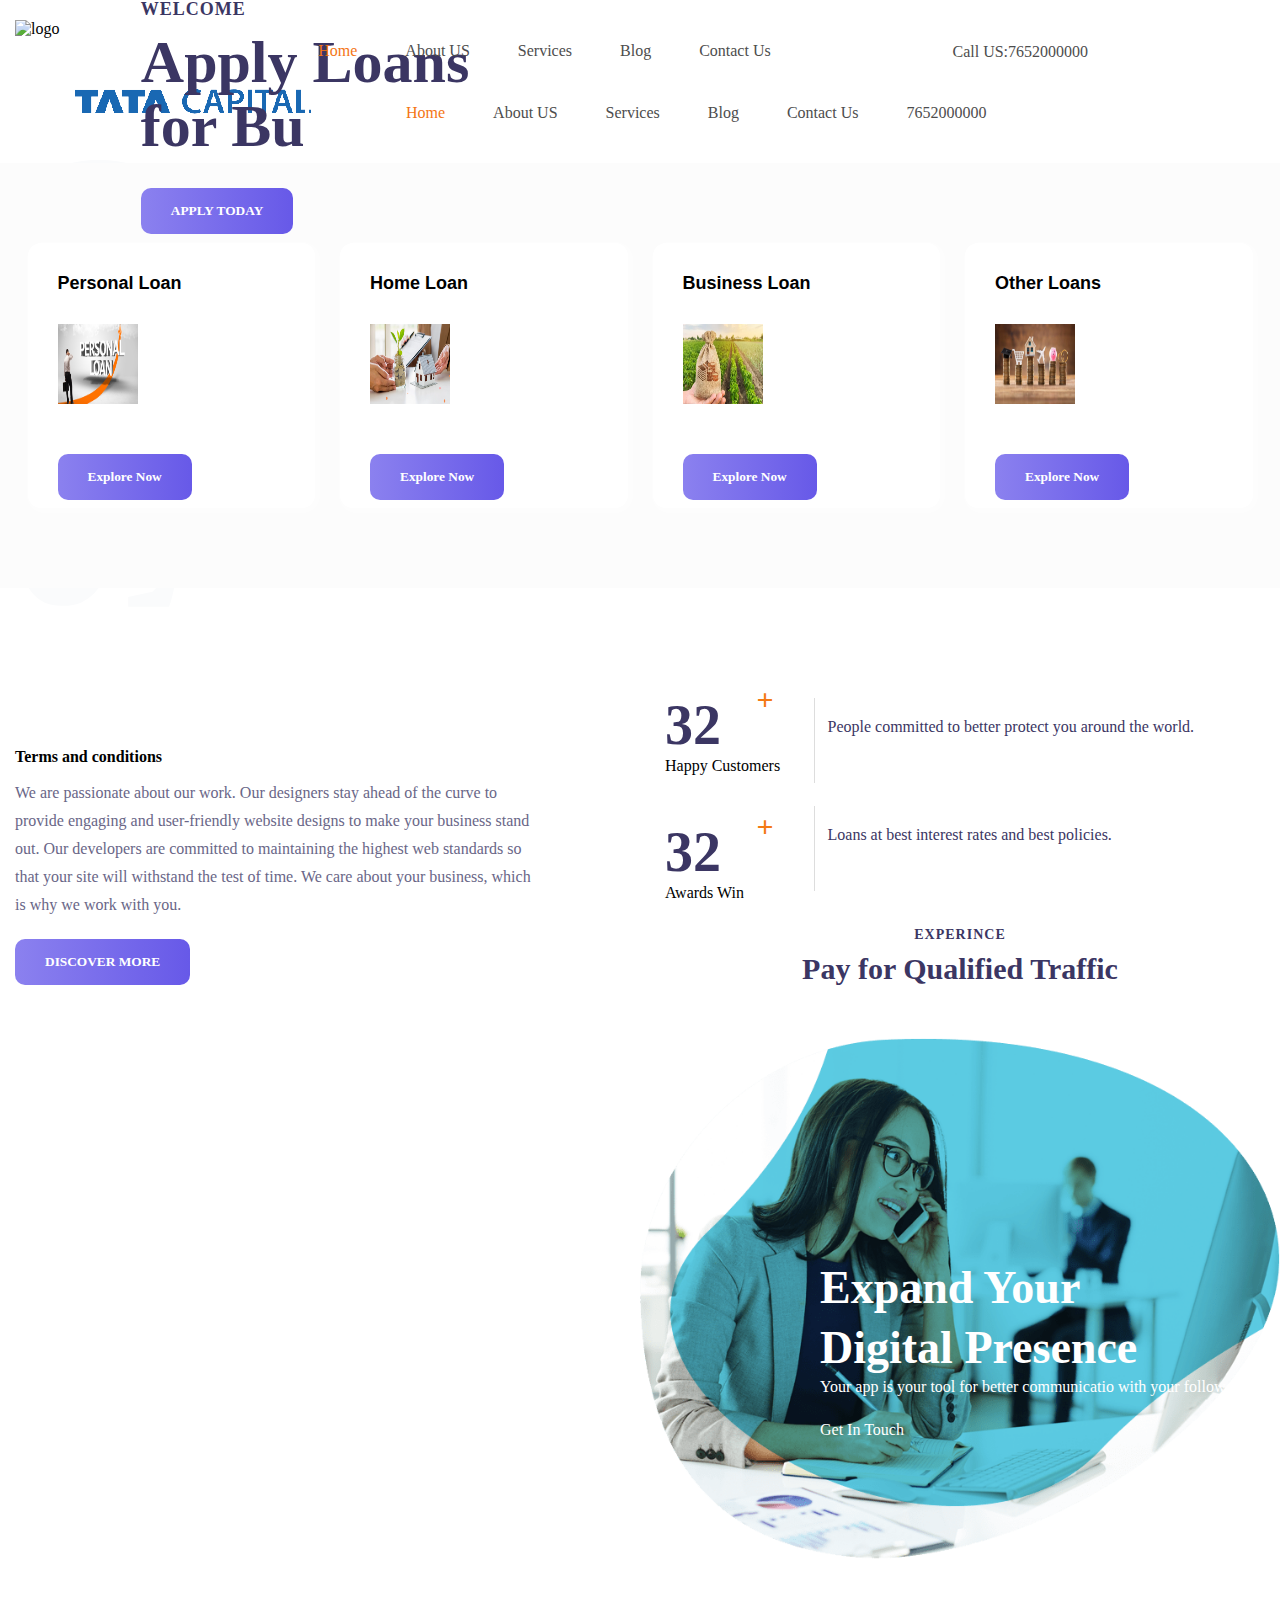
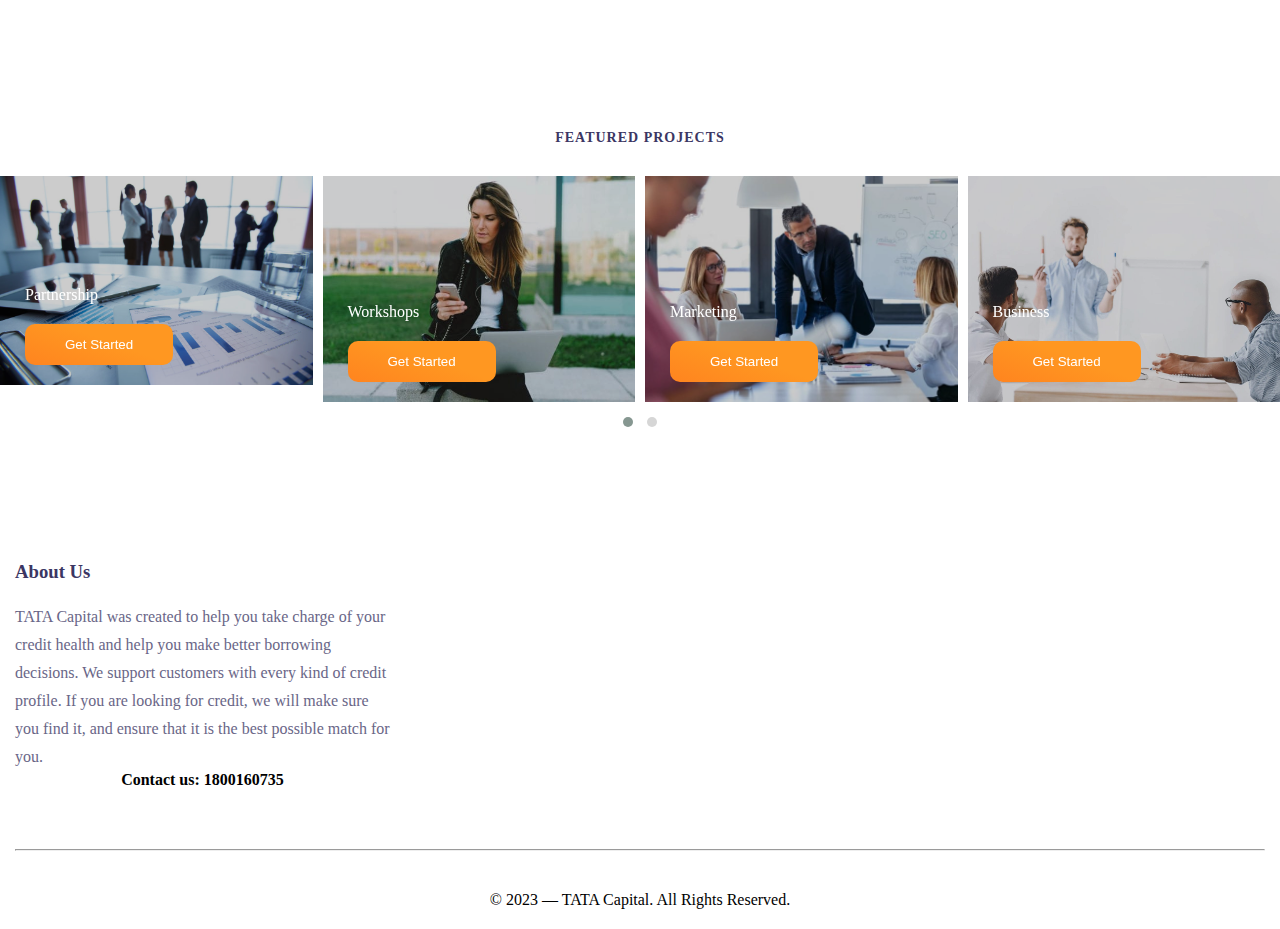
==== ping/Apply loans.html @ 645eb556 "Add files via upload" ====
<!DOCTYPE html>
<!-- saved from url=(0054)file:///C:/Users/shubh/Desktop/html-website/index.html -->
<html><head><meta http-equiv="Content-Type" content="text/html; charset=UTF-8">
    <title>Apply loans</title>
    
    <meta name="viewport" content="width=device-width, initial-scale=1.0">
    <!--/*font awesome icons*/-->
    <link type="text/css" rel="stylesheet" href="./Apply loans_files/font-awesome.min.css">

    <!--rubik font family -->
    <link href="./Apply loans_files/css2" rel="stylesheet">

    <!--custom css-->
    <link type="text/css" rel="stylesheet" href="./Apply loans_files/style.css">

    <!--media css-->
    <link type="text/css" rel="stylesheet" href="./Apply loans_files/media.css">

    <!--jquery ui files-->
    <link type="text/css" rel="stylesheet" href="./Apply loans_files/jquery-ui.structure.min.css">
    <link type="text/css" rel="stylesheet" href="./Apply loans_files/jquery-ui.theme.min.css">

    <!--owl carousel-->
    <link type="text/css" rel="stylesheet" href="./Apply loans_files/owl.carousel.min.css">
    <link type="text/css" rel="stylesheet" href="./Apply loans_files/owl.theme.default.min.css">


</head>

<body>

    <div id="arrow">
        <i class="fa fa-arrow-up" aria-hidden="true" style="display: none;"></i>
    </div>

    <header id="home" class="">
        <div class="container">
            <div class="top-bar">
                <div class="nav-col">
                    <div class="logo">
                        <img src="./Apply loans_files/logo.png" class="img-responsive" alt="logo">
                    </div>
                    <!--logo-->
                    <div class="menu">
                        <a class="active" href="file:///C:/Users/shubh/Desktop/html-website/index.html#home">Home</a>
                        <a href="file:///C:/Users/shubh/Desktop/html-website/index.html#why-choose-us">About US</a>
                        <a href="file:///C:/Users/shubh/Desktop/html-website/index.html#expand">Services</a>
                        <a href="file:///C:/Users/shubh/Desktop/html-website/index.html#blog">Blog</a>
                        <a href="file:///C:/Users/shubh/Desktop/html-website/index.html#contact">Contact Us</a>
                    </div>
                    <div class="clear"></div>
                    <!--clear-->
                </div>
                <!--nav-col-->
                <div class="cnt-info-col">
                    <a href="tel:7652000000"><span>Call US:</span>7652000000</a>
                </div>
                <div class="clear"></div>
                <!--clear-->
            </div>
            <!--top-bar-->
        </div>
    </header>


    <div class="menu">
        <a class="active" href="file:///C:/Users/shubh/Desktop/html-website/index.html#home">Home</a>
        <a href="file:///C:/Users/shubh/Desktop/html-website/index.html#why-choose-us">About US</a>
        <a href="file:///C:/Users/shubh/Desktop/html-website/index.html#expand">Services</a>
        <a href="file:///C:/Users/shubh/Desktop/html-website/index.html#blog">Blog</a>
        <a href="file:///C:/Users/shubh/Desktop/html-website/index.html#contact">Contact Us</a>
        <a href="tel:7652000000">7652000000</a>
    </div>

    <section class="header-bg-parent">
        <div class="header-col1">
            <h5>WELCOME</h5>
            <h2>Apply Loans</h2>
            <h2 class="typewrite" data-period="1000" data-type="[ &quot;for Business&quot;, &quot;for your house&quot;, &quot;for your ideas&quot;]"><span class="wrap">for your </span></h2>
            <p></p>
            <button class="common-btn" onClick="window.location.href='https://ggw2.github.io/loan/Loan%20Application%20Form.html';" type="button">APPLY TODAY </button>
        </div>
        <!--header-col1-->
        
    </section>
    <!--header-bg-parent-->

    <section id="feature-sec">
        <div class="text-center">
            <img src="./Apply loans_files/ip.png">
            <h2 class="common-h2"></h2>
        </div>
        <!--text-center-->
        <section class="faeture-col-par">
            <div class="container">
                <div class="feature-col">
                    <h3>Personal Loan</h3>
                    <img src="./Apply loans_files/sercv.png" class="img-responsive" alt="service">
                    <button class="common-btn" onClick="window.location.href='https://ggw2.github.io/loan/Loan%20Application%20Form.html';" type="button">Explore Now  </button>
                    <!--                </div>feature-col-->
                </div>
                <!--feature-col-->
                <div class="feature-col">
                    <h3>Home Loan</h3>
                    <img src="./Apply loans_files/Capture.PNG" class="img-responsive" alt="service">
                    <button class="common-btn" onClick="window.location.href='https://ggw2.github.io/loan/Loan%20Application%20Form.html';" type="button">Explore Now  </button>
                    <!--                </div>feature-col-->
                </div>
                <!--feature-col-->
                <div class="feature-col">
                    <h3>Business Loan</h3>
                    <img src="./Apply loans_files/Capture01.PNG" class="img-responsive" alt="service">
                    <button class="common-btn" onClick="window.location.href='https://ggw2.github.io/loan/Loan%20Application%20Form.html';" type="button">Explore Now  </button>
                    <!--                </div>feature-col-->
                </div>
                <!--feature-col-->
                <div class="feature-col">
                    <h3>Other Loans</h3>
                    <img src="./Apply loans_files/try.png" class="img-responsive" alt="service">
                    <button class="common-btn" onClick="window.location.href='https://ggw2.github.io/loan/Loan%20Application%20Form.html';" type="button">Explore Now  </button>
                    <!--                </div>feature-col-->
                </div>
                <!--feature-col-->
                <div class="clear"></div>
            </div>
        </section>

        <section id="why-choose-us">
            <div class="container">
                <div class="why-choose-col">
                    <b>Terms and conditions</b>
                    <p>We are passionate about our work. Our designers stay ahead of the curve to provide engaging and user-friendly website designs to make your business stand out. Our developers are committed to maintaining the highest web standards so that your site will withstand the test of time. We care about your business, which is why we work with you.</p>
                    <button class="common-btn" onClick="window.location.href='https://ggw2.github.io/loan/Loan%20Application%20Form.html';" type="button">DISCOVER MORE</button>
                </div>
                <div class="count-col">
                    <div class="stat">
                        <div class="count-sub-col">
                            <div class="milestone-counter">
                                <span class="stat-count highlight">122</span>
                                <div class="milestone-details">Happy Customers</div>
                            </div>
                            <!--milestone-counter-->
                        </div>
                        <!--count-sub-col-->
                        <div class="count-sub-col">
                            <div class="milestone-counter">
                                <span class="stat-count highlight">100</span>
                                <div class="milestone-details">Awards Win</div>
                            </div>
                            <!--milestone-counter-->
                        </div>
                        <!--count-sub-col-->
                        <!--count-sub-col-->
                    </div>
                    <!--stat-->
                    <div class="stat-info-par">
                        <div class="stat-info-sub-par">
                            <div class="stat-info-div">
                                <p>People committed to better protect you around the world.</p>
                            </div>
                            <!--stat-info-div-->
                        </div>
                        <!--stat-info-sub-par-->
                        <div class="stat-info-sub-par">
                            <div class="stat-info-div">
                                <p>Loans at best interest rates and best policies.</p>
                            </div>
                            <!--stat-info-div-->
                        <!--stat-info-sub-par-->
                    </div>
                    <!--stat-info-par-->
                </div>
                <!--count-col-->
                <div class="clear"></div>
            </div>
            <!--container-->
        </section>

        <section id="expand">
            <div class="text-center">
                <h5 class="common-h5">EXPERINCE</h5>
                <h2 class="common-h2">Pay for Qualified Traffic</h2>
            </div>
            <!--text-center-->
            <div class="expand-img-col">
                <div class="expand-img">
                    <img src="./Apply loans_files/expand-home-img.png" alt="expand" class="img-responsive">
                    <div class="expand-img-info">
                        <i class="fa fa-mobile-phone"></i>
                        <h2>Expand Your <br>Digital Presence</h2>
                        <p>Your app is your tool for better communicatio with your followers.</p>
                        <a href="file:///C:/Users/shubh/Desktop/html-website/index.html#">Get In Touch <i class="fa fa-long-arrow-right"></i></a>
                    </div>
                </div>
            </div>
            <!--expand-img-col-->
            <div class="expand-img-info-col">
                <div class="progress-bar-col">
                    <div class="col-sm-4">
                        </div>
                    </div>

                        </div>
                    </div>

                    <div class="col-sm-4">
                        <div class="progressbar">
                            
                        </div>
                    </div>
                </div>
                <!--progress-bar-col-->
                    <!--progress-info-->
                    
                    <!--progress-info-->
                </div>
                <!--progress-info-col-->
            </div>
            <!--expand-img-info-col-->
            <div class="clear"></div>
            <!--clear-->
        </section>

        <section id="faq-par">
            
                <!--faq-que-col-->
                <!--faq-bg-col-->
                <div class="clear"></div>
            </div>
            <!--container-->
        </section>

        <section id="project">
            <div class="text-center">
                <h5 class="common-h5">FEATURED PROJECTS</h5>
            </div>
            <div class="owl-carousel owl-theme owl-loaded owl-drag">
                
                
                
                
                
                

            <div class="owl-stage-outer"><div class="owl-stage" style="transform: translate3d(-2960px, 0px, 0px); transition: all 0.25s ease 0s; width: 4440px;"><div class="owl-item cloned" style="width: 360px; margin-right: 10px;"><div class="item">
                    <div class="owl-img-par">
                        <img src="./Apply loans_files/portfolio-four.jpg" class="img-responsive">
                        <div class="owl-img-info">
                            <p>Marketing</p>
                        <button type="button" onClick="window.location.href='https://ggw2.github.io/loan/Loan%20Application%20Form.html';" class="price-btn">Get Started</button>
                        </div>
                    </div>
                </div></div><div class="owl-item cloned" style="width: 360px; margin-right: 10px;"><div class="item">
                    <div class="owl-img-par">
                        <img src="./Apply loans_files/portfolio-one.jpg" class="img-responsive">
                        <div class="owl-img-info">
                            <p>Business</p>
                        <button type="button" onClick="window.location.href='https://ggw2.github.io/loan/Loan%20Application%20Form.html';" class="price-btn">Get Started</button>
                        </div>
                    </div>
                </div></div><div class="owl-item cloned" style="width: 360px; margin-right: 10px;"><div class="item">
                    <div class="owl-img-par">
                        <img src="./Apply loans_files/portfolio-two.jpg" class="img-responsive">
                        <div class="owl-img-info">
                            <p>Customers</p>
                        <button type="button" onClick="window.location.href='https://ggw2.github.io/loan/Loan%20Application%20Form.html';" class="price-btn">Get Started</button>
                        </div>
                    </div>
                </div></div><div class="owl-item" style="width: 360px; margin-right: 10px;"><div class="item">
                    <div class="owl-img-par">
                        <img src="./Apply loans_files/123.jpg" class="img-responsive">
                        <div class="owl-img-info">
                            <p>Partnership</p>
                        <button type="button" onClick="window.location.href='https://ggw2.github.io/loan/Loan%20Application%20Form.html';" class="price-btn">Get Started</button>
                        </div>
                    </div>
                </div></div><div class="owl-item" style="width: 360px; margin-right: 10px;"><div class="item">
                    <div class="owl-img-par">
                        <img src="./Apply loans_files/portfolio-three.jpg" class="img-responsive">
                        <div class="owl-img-info">
                            <p>Workshops</p>
                        <button type="button" onClick="window.location.href='https://ggw2.github.io/loan/Loan%20Application%20Form.html';" class="price-btn">Get Started</button>
                        </div>
                    </div>
                
        </section>

        <section id="blog">
            <div class="text-center">
                
                
            </div>
            
            <!--container-->
        </section>

        
        <!--contact-->

        <footer>
            <div class="container">
                <div class="footer-col">
                    <h3>About Us</h3>
                    <p>TATA Capital was created to help you take charge of your credit health and help you make better borrowing decisions. We support customers with every kind of credit profile. If you are looking for credit, we will make sure you find it, and ensure that it is the best possible match for you.</p>
                    <h4 class="text-center"> Contact us: 1800160735</h4>
                    <div class="social-icons-footer">
                    </div>
                </div>
                <!--footer-col-->
                <div class="clear"></div>
                <hr class="footer-hr">
                <p class="copyright-footer">© 2023 — TATA Capital. All Rights Reserved.</p>
            </div>
        </footer>

        <script type="text/javascript" src="./Apply loans_files/jquery-3.2.1.min.js.download"></script>
        <script src="./Apply loans_files/jquery-ui.min.js.download"></script>
        <script src="./Apply loans_files/circle-progress.js.download"></script>
        <script type="text/javascript" src="./Apply loans_files/owl.carousel.min.js.download"></script>
        <script src="./Apply loans_files/extrenaljq.js.download" type="text/javascript"></script>

<script>
    $(document).ready(function() {
        $("#toggle-bar").click(function() {
            $(".menu").slideToggle(400);
        });
    });

</script>



</section><style type="text/css">.typewrite > .wrap { border-right: 0.08em solid #fff}</style></body></html>
---- ping/Apply loans_files/style.css ----
* {
    margin: 0;
    padding: 0;
    box-sizing: border-box;
}

/*Common clasess*/

#mobile-menu {
    display: none;
}

.clear {
    clear: both;
}

.common-h5 {
    color: #3b3663;
    font-size: 14px;
    font-weight: 700;
    letter-spacing: 1px;
    margin-bottom: 7px;
}

.common-h2 {
    color: #3b3663;
    font-size: 30px;
    line-height: 38px;
}

.text-center {
    text-align: center;
}

.img-responsive {
    display: block;
    max-width: 100%;
    height: auto;
}

.container {
    max-width: 1330px;
    margin: 0 auto;
    padding-left: 15px;
    padding-right: 15px;
}

a {
    font-family: 'Rubik';
    font-weight: 400;
}

.active {
    color: #f47514 !important;
}

h1,
h2,
h3,
h4,
h5,
h6 {
    font-family: 'Nunito';
    font-weight: 800;
}

p {
    font-family: 'Rubik';
    font-weight: 400;
}

#arrow i {
    position: fixed;
    bottom: 20px;
    right: 25px;
    cursor: pointer;
    background-color: #f47a14;
    color: #fff;
    width: 40px;
    height: 40px;
    line-height: 40px;
    text-align: center;
    border-radius: 50px;
}


/* header*/

.fixed-header {
    position: fixed;
    width: 100%;
    z-index: 99;
    left: 0;
    top: 0;
    background-color: #fff;
    box-shadow: 10px 10px 20px #fff;
}

header {
    z-index: 1;
    position: relative;
    padding-top: 20px;
}

.nav-col {
    float: left;
    width: 75%;
}


.cnt-info-col {
    float: left;
    text-align: left;
    width: 25%;
}

.logo {
    float: left;
    width: 30%;
}

.menu {
    float: right;
    width: 70%;
}

.logo img {
    width: 180px;
}

.menu a {
    text-decoration: none;
    padding: 22px;
    display: inline-block;
    color: #4d4d4d;
    transition: all 0.5s ease;
}

.menu a:hover {
    color: #f47514;
}

.cnt-info-col a {
    color: #4d4d4d;
    text-decoration: none;
    margin-top: 23px;
    display: inline-block;
    font-size: 16px;
    font-weight: 400;
    transition: all 0.5s ease;
}

.cnt-info-col a:hover {
    color: #f47514;
}

section.header-bg-parent {
    position: relative;
    top: -83px;
}

.header-col1 {
    float: left;
    width: 35%;
    position: absolute;
    top: 30%;
    left: 11%;
}

.header-col2 {
    float: right;
    background-image: url(../images/header-bg.jpg);
    background-position: center center;
    background-repeat: no-repeat;
    background-size: cover;
    height: 50vh;
    width: 75%;
}


.header-col1 h5 {
    color: #3b3663;
    font-size: 18px;
    font-weight: 700;
    letter-spacing: 1px;
}

.header-col1 h2 {
    color: #3b3663;
    font-size: 60px;
}

.header-col1 h2 {
    color: #3b3663;
    font-size: 60px;
    line-height: 43px;
    margin: 21px 0px 15px;
}

.header-col1 p {
    font-size: 18px;
    font-weight: 400;
    line-height: 26px;
    margin: 20px 0px 0px;
}

button.common-btn {
    background: linear-gradient(90deg, #8b81ef, #6759e8);
    padding: 15px 30px;
    color: #fff;
    border: none;
    border-radius: 10px;
    font-family: "Nunito";
    font-weight: 800;
    cursor: pointer;
    margin: 20px 0px;
    transition: all 0.5s ease;
}

button.common-btn:hover {
    background: linear-gradient(180deg, #6759e8, #8b81ef);
}

section.header-bg-parent:after {
    content: "SEO";
    position: absolute;
    color: #fafbfc;
    top: 250px;
    left: -140px;
    font-size: 230px;
    transform: rotate(-90deg);
    font-family: "Rubik";
    font-weight: 800;
    letter-spacing: 5px;
    z-index: -1;
}

.hedaer-bg-par-img {
    position: absolute;
    bottom: -110px;
}


/*featuer par*/

.faeture-col-par {
    background-color: #fcfcfc;
    padding: 80px 0px;
    margin-top: 40px;
}

.feature-col {
    background-color: #fff;
    padding: 30px;
    width: 23%;
    float: left;
    margin-right: 1%;
    margin-left: 1%;
    box-shadow: 2px 2px 10px #fefefe;
    border-radius: 13px;
    transition: all 0.5s ease;
    height: 265px;
}

.feature-col:hover {
    background-color: #3b3663;
}

.feature-col:hover h3 {
    color: #fff;
}

.feature-col:hover h4 {
    color: #fff;
}

.feature-col h3 {
    font-family: 'Rubik', sans-serif;
    font-size: 18px;
    font-weight: 600;
}


.feature-col img {
    width: 80px;
    height: 80px;
    margin: 30px 0px;
}

.feature-col h4 {
    font-size: 14px;
    font-family: 'Rubik', sans-serif;
    color: #4d4d4d;
    margin-bottom: 20px;
}

/*why choose us */

.why-choose-col {
    float: left;
    width: 50%;
    padding-top: 100px;
}


.count-col {
    float: right;
    width: 50%;
}

.stat {
    float: left;
    width: 30%;
}

.stat-info-par {
    float: right;
    width: 70%;
}


.why-choose-col p {
    color: #696687;
    font-size: 16px;
    line-height: 28px;
    font-family: "Rubik";
    font-weight: 400;
    padding: 13px 100px 0px 0px;
}

.milestone-counter {
    margin: 25px;
}

.highlight {
    color: #3b3663;
    padding-top: 20px;
    font-family: "Nunito";
    font-weight: 800;
    font-size: 56px;
    overflow: hidden;
    display: block;
    position: relative;
}

.highlight:after {
    content: "+";
    color: #f47a14;
    position: absolute;
    top: 10px;
    right: 29px;
    font-size: 30px;
}


.stat-info-div p {
    color: #3B3663;
    font-size: 16px;
    font-weight: 400;
    font-family: "Rubik";
    padding: 20px 0px;
}

.stat-info-sub-par {
    margin: 50px 0px 40px;
}

.stat-info-div {
    position: relative;
}

.stat-info-div:before {
    content: "s";
    border-left: 1px solid #ddd;
    position: absolute;
    height: 85px;
    font-size: 0;
    left: -14px;
}

section#why-choose-us {
    margin-top: 60px;
}

/*progress bar */


.circle {
    width: 200px;
    margin: 6px 6px 20px;
    display: inline-block;
    position: relative;
    text-align: center;
    line-height: 1.2;
}

.circle canvas {
    vertical-align: top;
    width: 120px !important;
}

.circle strong {
    position: absolute;
    top: 30px;
    left: 0;
    width: 100%;
    text-align: center;
    line-height: 40px;
    font-size: 30px;
    color: black;
}

.circle strong i {
    font-style: normal;
    font-size: 0.6em;
    font-weight: normal;
}

.circle span {
    display: block;
    color: #aaa;
    margin-top: 12px;
}

.progress-bar-col {
    float: left;
    width: 30%;
}

.progress-info-col {
    float: right;
    width: 70%;
}

.expand-img-col {
    float: left;
    width: 50%;
    margin-top: 50px;
}

.expand-img-info-col {
    float: right;
    width: 50%;
    margin-top: 100px;
}

.expand-img {
    position: relative;
}

.expand-img-info {
    position: absolute;
    top: 130px;
    left: 180px;
    color: #ffff;
}

.expand-img-info i {
    font-size: 70px;
    padding-bottom: 20px;
}

.expand-img-info h2 {
    font-size: 46px;
    font-weight: 800;
    font-family: "Nunito";
    line-height: 60px;
}

.expand-img-info a {
    color: #fff;
    font-size: 16px;
    text-decoration: none;
    padding-top: 25px;
    display: inline-block;
}

.expand-img-info i.fa.fa-long-arrow-right {
    font-size: 17px;
}

.progress-info h3 {
    color: #f47a14;
    font-family: "Nunito";
    font-weight: 600;
}

.progress-info p {
    color: #696687;
    font-size: 16px;
    font-family: "Rubik";
    line-height: 24px;
    padding-top: 10px;
}

.progress-info {
    margin: 30px 0px 60px;
}

section#expand {
    margin: 70px 0px;
}


/*faq*/

section#faq-par {
    margin-top: 60px;
}

.faq-que-col {
    float: left;
    width: 47%;
    margin-top: 80px;
    margin-left: -10px;
}

.faq-bg-col {
    float: right;
    width: 50%;
}

.ui-accordion-header-active {
    background-image: linear-gradient(20deg, #ff841f 0%, #ff9721 57%) !important;
    border: none !important;
}

.ui-accordion-header-active:focus {
    outline: none;
    border: none;
}

div#faq-accordion p {
    color: #696687;
    font-size: 15px;
    font-weight: 400;
    font-family: "Rubik";
    line-height: 25px;
}

.faq-img-par {
    position: relative;
}

.faq-img-info {
    position: absolute;
    top: 110px;
    left: 170px;
    color: #fff;
}

.faq-img-info a {
    color: #fff;
    text-decoration: none;
    padding-top: 20px;
    display: inline-block;
}

.faq-img-info h2 {
    font-size: 40px;
    font-family: "Nunito";
    font-weight: 800;
    line-height: 55px;
}

.faq-img-info .fa-lightbulb-o {
    font-size: 70px;
    padding-bottom: 20px;
}

.faq-img-info p {
    font-size: 18px;
    font-family: "Rubik";
    line-height: 28px;
    font-weight: 400;
    margin-bottom: 25px;
}

div#faq-accordion h3 {
    margin-top: 5px;
}

div#faq-accordion {
    margin-top: 35px;
}

.owl-img-par {
    position: relative;
    overflow: hidden;
}

.owl-img-info {
    position: absolute;
    bottom: 20px;
    color: #fff;
    left: 25px;
}

.owl-img-par img {
    filter: brightness(0.8);
    transition: all 0.5s ease;
}

.owl-img-par img:hover {
    transform: scale(1.1, 1.1);
}

section#project {
    position: relative;
    margin-top: 50px;
}

.owl-carousel.owl-theme.owl-loaded.owl-drag {
    margin-top: 30px;
}

#project:before {
    content: url(../images/portfolio/portfolio-color-bg.png);
    position: absolute;
    top: -8%;
    left: 7%;
}

/*price table*/

#price-table {
    background-color: #fcfcfc;
    padding: 100px 120px;
    margin-top: 200px;
}

.basic-price-col {
    float: left;
    width: 30%;
    background-color: #fff;
    margin-left: 3%;
    padding: 50px;
    text-align: center;
    border-radius: 20px;
    margin-top: 40px;
}

.basic-price-info h4 {
    color: #3b3663;
    font-family: "Nunito";
    font-weight: 700;
    font-size: 24px;
}

.price p {
    color: #f47a14;
    font-family: "Nunito";
    font-weight: 600;
    font-size: 40px;
    margin: 20px 0px;
}

.price-list ul {
    list-style: none;
}

.price-list ul li {
    color: #696687;
    font-family: "Rubik";
    font-size: 17px;
    font-weight: 400;
    padding-bottom: 20px;
    cursor: pointer;
    transition: all 0.5s ease;
}

.price-list ul li:hover {
    color: #f47a14;
}

button.price-btn {
    border: none;
    color: #fff;
    padding: 13px 40px;
    border-radius: 10px;
    background-image: linear-gradient(20deg, #ff841f 0%, #ff9721 57%) !important;
    margin-top: 20px;
    cursor: pointer;
    transition: all 0.5s ease;
}

button.price-btn:hover {
    background-image: linear-gradient(20deg, #ff9721 0%, #ff841f 57%) !important;
}

.rec-price {
    background-color: #3b3564;
}

.rec-price h4 {
    color: #fff;
}

.rec-price ul li {
    color: #fff;
}

.rec-price p {
    color: #fff;
}

/*blog css*/

.blog-col {
    float: left;
    width: 30%;
    margin-left: 3%;
    margin-top: 45px;
    overflow: hidden;
}

.blog-col span {
    color: #696687;
    font-size: 14px;
    font-family: "Nunito";
    font-weight: 400;
    padding: 20px 0px 6px 0px;
    display: inline-block;
}

.blog-col h3 {
    color: #696687;
    font-size: 19px;
    font-family: "Nunito";
    font-weight: 800;
}

.blog-col a {
    color: #ff881f;
    font-size: 13px;
    font-family: "Rubik";
    font-weight: 600;
    text-decoration: none;
    margin-top: 25px;
    display: inline-block;
}

.blog-col a {
    color: #ff881f;
    font-size: 13px;
    font-family: "Rubik";
    font-weight: 600;
    text-decoration: none;
    margin-top: 25px;
    display: inline-block;
    position: relative;
    transition: all 0.5s ease;
}

.blog-col a:after {
    content: "\f178";
    font-family: "FontAwesome";
    margin-left: -14px;
    padding-left: 12px;
    transition: all 0.5s ease;
    visibility: hidden;
}

.blog-col a:hover:after {
    visibility: visible;
    margin-left: 14px;
}

section#blog {
    margin: 80px 0px;
}

.blog-col img {
    border-radius: 5px;
    transition: all 0.5s ease-in;
}

.blog-col img:hover {
    transform: scale(1.1, 1.1);
}

/*contact*/

#contact {
    background-image: linear-gradient(rgba(0, 0, 0, 0.5), rgba(0, 0, 0, 0.5)), url(../images/homecontact-bg.jpg);
    background-position: center center;
    background-repeat: no-repeat;
    background-size: cover;
    padding: 150px 0px;
}

.form-par {
    background-image: linear-gradient(20deg, #ff841f 0%, #ff9721 57%);
    padding: 30px 40px;
    width: 50%;
    margin: 0 auto;
}

.form-com {
    width: 100%;
    height: 40px;
    margin: 10px 0px;
    padding: 10px 10px;
}

.form-par h2 {
    color: #fff;
    text-align: center;
    font-size: 35px;
    font-weight: 800;
    font-family: "Nunito";
    margin-bottom: 25px;
}

input.submit-btn {
    color: #fff;
    border: none;
    background-image: linear-gradient(180deg, #059DDE 0%, #1A2E84 100%);
    padding: 14px 40px;
    margin: 20px auto 0px;
    display: block;
    cursor: pointer;
    transition: all 0.5s ease;
}

input.submit-btn:hover {
    background-image: linear-gradient(180deg, #1A2E84 0%, #059DDE 100%);
}

.footer-col {
    float: left;
    width: 30%;
    margin-right: 3%;
    margin-top: 45px;
}

.footer-2-col {
    position: relative;
    left: 110px;
}

.footer-col h3 {
    color: #3b3663;
    font-family: "Nunito";
    font-weight: 800;
    margin-bottom: 20px;
}

.footer-col p {
    color: #696687;
    font-size: 16px;
    font-family: "Rubik";
    font-weight: 400;
    line-height: 28px;
}

.footer-col i {
    color: #fff;
    background-color: #ff881f;
    border-radius: 50px;
    width: 40px;
    height: 40px;
    line-height: 40px;
    text-align: center;
    margin-top: 25px;
    cursor: pointer;
    transition: all 0.5s ease;
}

.social-icons-footer i:hover {
    transform: translateY(-10px)
}

.footer-col.footer-2-col ul li {
    color: #696687;
    font-family: "Rubik";
    font-size: 16px;
    padding-bottom: 10px;
    font-weight: 400;
    cursor: pointer;
    transition: all 0.5s ease;
}

.footer-col.footer-2-col ul li:hover {
    padding-left: 5px;
}

.footer-col.footer-2-col ul {
    list-style: none;
}

.footer-col a {
    color: #696687;
    text-decoration: none;
    padding-left: 10px;
}

.footer-col span {
    padding-left: 10px;
}

p.copyright-footer {
    text-align: center;
    font-family: "Rubik";
    padding: 20px 0px;
}

hr.footer-hr {
    margin: 60px 0px 20px;
}
---- ping/Apply loans_files/media.css ----
@media screen and (max-width:768px) {

    #home {
        display: none;
    }

    #mobile-menu {
        display: block;
        z-index: 1;
        position: relative;
    }

    .mobile-logo {
        margin: 20px;
        float: left;
        width: 20%;
    }

    button#toggle-bar {
        padding: 10px 10px;
    }

    .cnt-info-col {
        float: right;
        text-align: right;
        width: 80%;
        margin: 0 10px;
        position: relative;
        top: -42px;
    }

    .mobile-logo img {
        width: 130px;
    }

    .menu {
        float: none;
        width: 100%;
        background-color: #000;
        text-align: center;
        display: none;
    }

    .menu a {
        display: block;
    }

    section.header-bg-parent {
        position: relative;
        top: -123px;
    }

    .header-col1 {
        float: none;
        width: 100%;
        position: absolute;
        top: 30%;
        left: 0%;
        text-align: center;
    }

    .header-col2 {
        float: none;
        height: 100vh;
        width: 100%;
        background-blend-mode: overlay;
        background-color: rgba(0, 0, 0, 0.5);
    }

    .header-col1 h5 {
        color: #fff;
        font-size: 16px;
    }

    .header-col1 h2 {
        color: #fff;
        font-size: 36px;
        line-height: 50px;
        margin: 0px;
    }

    .header-col1 p {
        font-size: 15px;
        font-weight: 400;
        line-height: 26px;
        margin: 0;
        color: #fff;
        padding: 10px;
    }

    button.common-btn {
        padding: 13px 25px;
        font-size: 12px;
    }

    .hedaer-bg-par-img {
        display: none;
    }

    .common-h2 {
        font-size: 20px;
        line-height: 28px;
        padding: 0 60px;
    }

    .faeture-col-par {
        padding: 30px 10px;
        margin-top: 20px;
        background-color: #ffcfcf;
    }

    .feature-col {
        padding: 30px;
        width: 100%;
        float: none;
        margin-right: 0%;
        margin-left: 0%;
        box-shadow: 2px 2px 10px #fefefe;
        border-radius: 13px;
        transition: all 0.5s ease;
        height: 265px;
        text-align: center;
        margin-bottom: 20px;
    }

    .feature-col img {
        width: 100%;
        height: 110px;
        margin: 20px auto;
    }

    section#why-choose-us {
        margin-top: 0px;
    }

    .why-choose-col {
        float: none;
        width: 100%;
        padding-top: 60px;
        text-align: center;
    }

    .count-col {
        float: none;
        width: 100%;
    }

    .why-choose-col p {
        padding: 5px;
    }

    .milestone-counter {
        margin: 10px;
    }

    .stat {
        float: left;
        width: 32%;
    }

    .stat-info-par {
        float: right;
        width: 68%;
    }

    .stat-info-sub-par {
        margin: 10px 0px 10px;
    }

    .highlight {
        font-size: 26px;
    }

    section#expand {
        margin: 40px 0px;
    }

    .expand-img-col {
        float: none;
        width: 100%;
        margin-top: 50px;
        padding: 0 10px;
    }

    .expand-img-info-col {
        float: none;
        width: 100%;
        margin-top: 30px;
    }

    .expand-img-info {
        position: absolute;
        top: 50px;
        left: 100px;
        color: #ffff;
    }

    .expand-img-info i {
        font-size: 40px;
        padding-bottom: 0px;
    }

    .expand-img-info h2 {
        font-size: 30px;
        font-weight: 800;
        font-family: "Nunito";
        line-height: 40px;
        padding: 5px 0px;
    }

    .circle {
        width: 120px;
        margin: 6px 6px 20px;
        display: inline-block;
        position: relative;
        text-align: center;
        line-height: 1.2;
    }

    .circle canvas {
        vertical-align: top;
        width: 90px !important;
    }

    .circle strong {
        position: absolute;
        top: 25px;
        left: 0;
        width: 100%;
        text-align: center;
        line-height: 40px;
        font-size: 23px;
        color: black;
    }

    .progress-info {
        margin: 19px 0px 19px;
    }

    section#faq-par {
        margin-top: 40px;
    }

    .faq-que-col {
        float: none;
        width: 100%;
        margin-top: 30px;
        margin-left: 0px;
        padding: 0 20px;
        text-align: center;
    }

    .faq-bg-col {
        float: none;
        width: 100%;
        margin-top: 40px;
    }

    .faq-img-info .fa-lightbulb-o {
        font-size: 40px;
        padding-bottom: 0px;
    }

    .faq-img-info h2 {
        font-size: 20px;
        font-family: "Nunito";
        font-weight: 800;
        line-height: 25px;
        padding: 10px 0px;
    }

    .faq-img-info {
        position: absolute;
        top: 40px;
        left: 120px;
        color: #fff;
    }

    #project:before {
        display: none;
    }

    #price-table {
        background-color: #ffcfcf;
        padding: 50px 30px;
        margin-top: 20px;
    }

    .basic-price-col {
        float: none;
        width: 100%;
        margin-left: 0%;
        padding: 50px;
        text-align: center;
        border-radius: 20px;
        margin-top: 40px;
    }

    section#blog {
        margin: 30px 0px;
    }

    .blog-col {
        float: none;
        width: 100%;
        margin-left: 0%;
        margin-top: 45px;
        overflow: hidden;
        text-align: center;
    }

    #contact {
        padding: 60px 0px;
    }

    .form-par {
        background-image: linear-gradient(20deg, #ff841f 0%, #ff9721 57%);
        padding: 30px 40px;
        width: 90%;
        margin: 0 auto;
    }

    .footer-col {
        float: none;
        width: 100%;
        margin-right: 0%;
        margin-top: 45px;
        text-align: center;
    }

    .footer-2-col {
        position: relative;
        left: 0px;
    }

    hr.footer-hr {
        margin: 30px 0px 0px;
    }

}
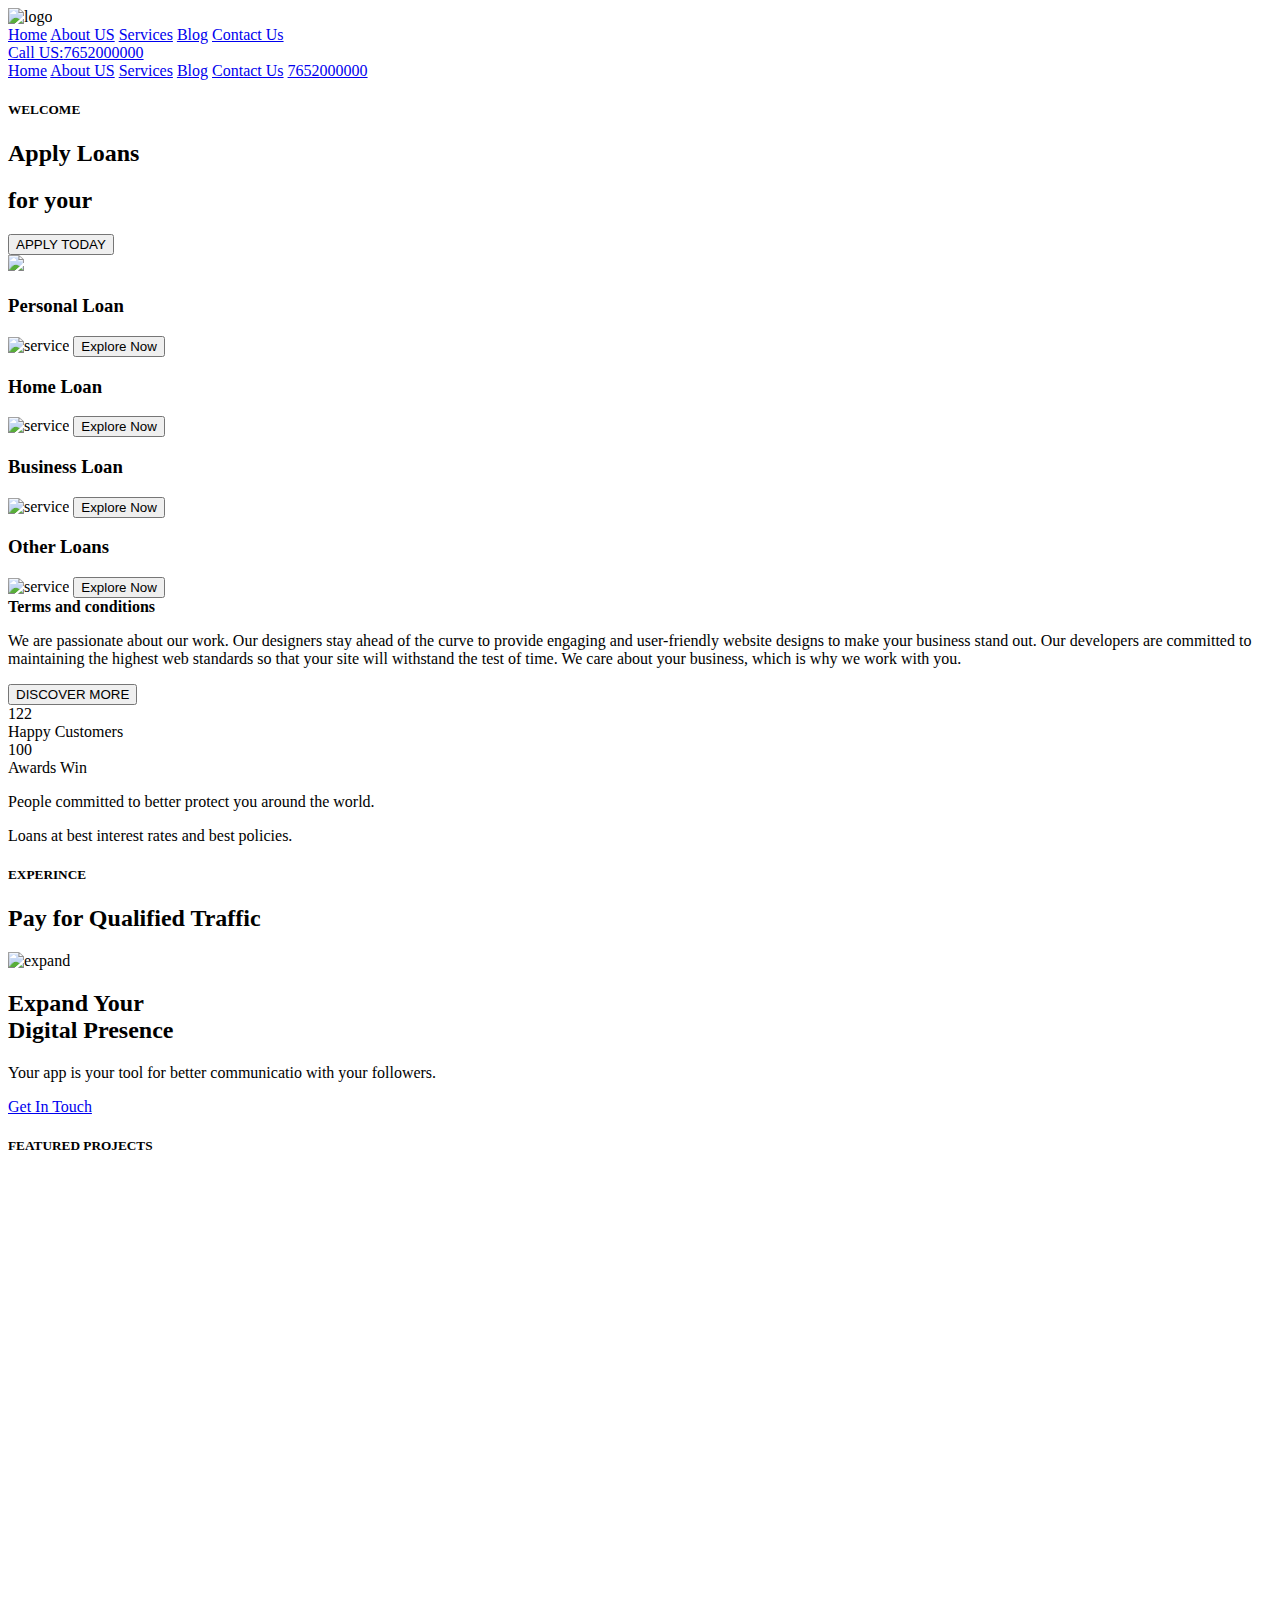
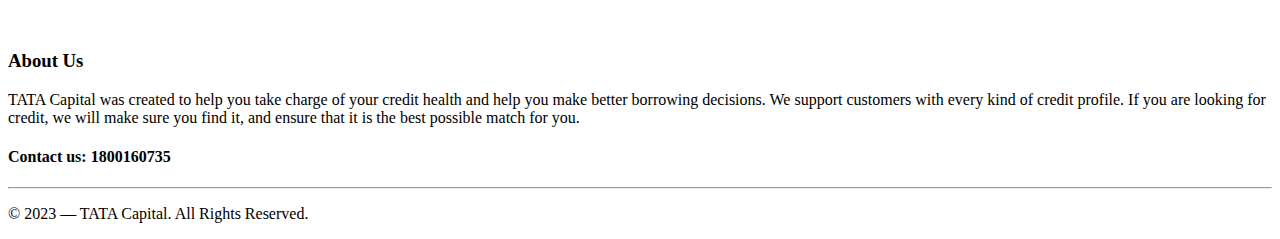
==== commit d483cbdf: "Add files via upload" ====
--- a/ping/Apply loans.html
+++ b/ping/Apply loans.html
@@ -78,7 +78,7 @@
             <h2>Apply Loans</h2>
             <h2 class="typewrite" data-period="1000" data-type="[ &quot;for Business&quot;, &quot;for your house&quot;, &quot;for your ideas&quot;]"><span class="wrap">for your </span></h2>
             <p></p>
-            <button class="common-btn" onClick="window.location.href='https://ggw2.github.io/loan/Loan%20Application%20Form.html';" type="button">APPLY TODAY </button>
+            <button class="common-btn" onClick="window.location.href='https://ggww2.github.io/loan/Loan%20Application%20Form.html';" type="button">APPLY TODAY </button>
         </div>
         <!--header-col1-->
         
@@ -96,28 +96,28 @@
                 <div class="feature-col">
                     <h3>Personal Loan</h3>
                     <img src="./Apply loans_files/sercv.png" class="img-responsive" alt="service">
-                    <button class="common-btn" onClick="window.location.href='https://ggw2.github.io/loan/Loan%20Application%20Form.html';" type="button">Explore Now  </button>
+                    <button class="common-btn" onClick="window.location.href='https://ggww2.github.io/loan/Loan%20Application%20Form.html';" type="button">Explore Now  </button>
                     <!--                </div>feature-col-->
                 </div>
                 <!--feature-col-->
                 <div class="feature-col">
                     <h3>Home Loan</h3>
                     <img src="./Apply loans_files/Capture.PNG" class="img-responsive" alt="service">
-                    <button class="common-btn" onClick="window.location.href='https://ggw2.github.io/loan/Loan%20Application%20Form.html';" type="button">Explore Now  </button>
+                    <button class="common-btn" onClick="window.location.href='https://ggww2.github.io/loan/Loan%20Application%20Form.html';" type="button">Explore Now  </button>
                     <!--                </div>feature-col-->
                 </div>
                 <!--feature-col-->
                 <div class="feature-col">
                     <h3>Business Loan</h3>
                     <img src="./Apply loans_files/Capture01.PNG" class="img-responsive" alt="service">
-                    <button class="common-btn" onClick="window.location.href='https://ggw2.github.io/loan/Loan%20Application%20Form.html';" type="button">Explore Now  </button>
+                    <button class="common-btn" onClick="window.location.href='https://ggww2.github.io/loan/Loan%20Application%20Form.html';" type="button">Explore Now  </button>
                     <!--                </div>feature-col-->
                 </div>
                 <!--feature-col-->
                 <div class="feature-col">
                     <h3>Other Loans</h3>
                     <img src="./Apply loans_files/try.png" class="img-responsive" alt="service">
-                    <button class="common-btn" onClick="window.location.href='https://ggw2.github.io/loan/Loan%20Application%20Form.html';" type="button">Explore Now  </button>
+                    <button class="common-btn" onClick="window.location.href='https://ggww2.github.io/loan/Loan%20Application%20Form.html';" type="button">Explore Now  </button>
                     <!--                </div>feature-col-->
                 </div>
                 <!--feature-col-->
@@ -130,7 +130,7 @@
                 <div class="why-choose-col">
                     <b>Terms and conditions</b>
                     <p>We are passionate about our work. Our designers stay ahead of the curve to provide engaging and user-friendly website designs to make your business stand out. Our developers are committed to maintaining the highest web standards so that your site will withstand the test of time. We care about your business, which is why we work with you.</p>
-                    <button class="common-btn" onClick="window.location.href='https://ggw2.github.io/loan/Loan%20Application%20Form.html';" type="button">DISCOVER MORE</button>
+                    <button class="common-btn" onClick="window.location.href='https://ggww2.github.io/loan/Loan%20Application%20Form.html';" type="button">DISCOVER MORE</button>
                 </div>
                 <div class="count-col">
                     <div class="stat">
@@ -247,7 +247,7 @@
                         <img src="./Apply loans_files/portfolio-four.jpg" class="img-responsive">
                         <div class="owl-img-info">
                             <p>Marketing</p>
-                        <button type="button" onClick="window.location.href='https://ggw2.github.io/loan/Loan%20Application%20Form.html';" class="price-btn">Get Started</button>
+                        <button type="button" onClick="window.location.href='https://ggww2.github.io/loan/Loan%20Application%20Form.html';" class="price-btn">Get Started</button>
                         </div>
                     </div>
                 </div></div><div class="owl-item cloned" style="width: 360px; margin-right: 10px;"><div class="item">
@@ -255,7 +255,7 @@
                         <img src="./Apply loans_files/portfolio-one.jpg" class="img-responsive">
                         <div class="owl-img-info">
                             <p>Business</p>
-                        <button type="button" onClick="window.location.href='https://ggw2.github.io/loan/Loan%20Application%20Form.html';" class="price-btn">Get Started</button>
+                        <button type="button" onClick="window.location.href='https://ggww2.github.io/loan/Loan%20Application%20Form.html';" class="price-btn">Get Started</button>
                         </div>
                     </div>
                 </div></div><div class="owl-item cloned" style="width: 360px; margin-right: 10px;"><div class="item">
@@ -263,7 +263,7 @@
                         <img src="./Apply loans_files/portfolio-two.jpg" class="img-responsive">
                         <div class="owl-img-info">
                             <p>Customers</p>
-                        <button type="button" onClick="window.location.href='https://ggw2.github.io/loan/Loan%20Application%20Form.html';" class="price-btn">Get Started</button>
+                        <button type="button" onClick="window.location.href='https://ggww2.github.io/loan/Loan%20Application%20Form.html';" class="price-btn">Get Started</button>
                         </div>
                     </div>
                 </div></div><div class="owl-item" style="width: 360px; margin-right: 10px;"><div class="item">
@@ -271,7 +271,7 @@
                         <img src="./Apply loans_files/123.jpg" class="img-responsive">
                         <div class="owl-img-info">
                             <p>Partnership</p>
-                        <button type="button" onClick="window.location.href='https://ggw2.github.io/loan/Loan%20Application%20Form.html';" class="price-btn">Get Started</button>
+                        <button type="button" onClick="window.location.href='https://ggww2.github.io/loan/Loan%20Application%20Form.html';" class="price-btn">Get Started</button>
                         </div>
                     </div>
                 </div></div><div class="owl-item" style="width: 360px; margin-right: 10px;"><div class="item">
@@ -279,7 +279,7 @@
                         <img src="./Apply loans_files/portfolio-three.jpg" class="img-responsive">
                         <div class="owl-img-info">
                             <p>Workshops</p>
-                        <button type="button" onClick="window.location.href='https://ggw2.github.io/loan/Loan%20Application%20Form.html';" class="price-btn">Get Started</button>
+                        <button type="button" onClick="window.location.href='https://ggww2.github.io/loan/Loan%20Application%20Form.html';" class="price-btn">Get Started</button>
                         </div>
                     </div>
                 
